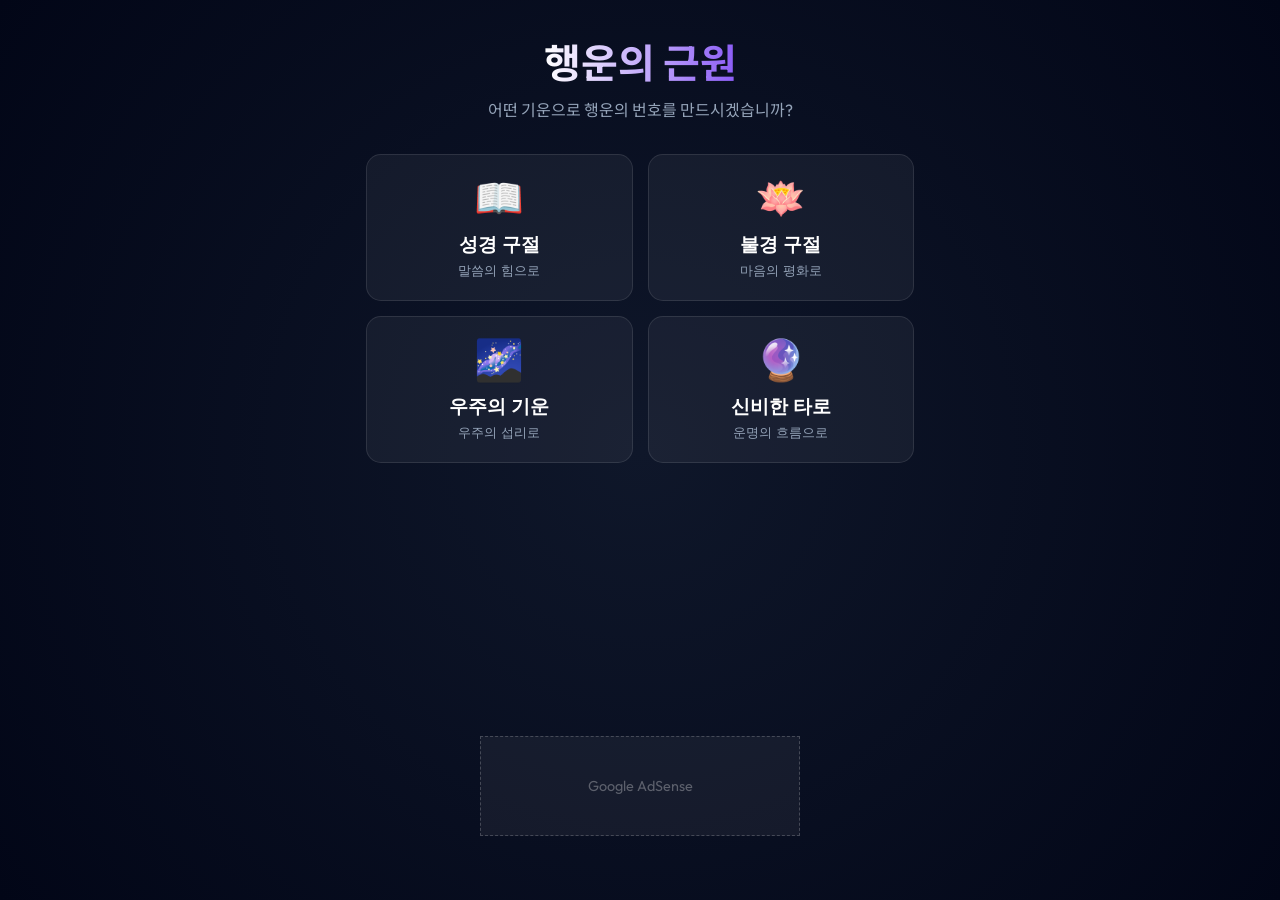
==== interactive-lotto/index.html @ 67e8b4f1 "첫 번째 커밋: 수익화 프로젝트 초기 파일 추가" ====
<!DOCTYPE html>
<html lang="ko">
<head>
    <meta charset="UTF-8">
    <meta name="viewport" content="width=device-width, initial-scale=1.0">
    <title>테마 로또 - 성향 맞춤 행운 생성기</title>
    <meta name="description" content="자신의 성향에 맞는 기운(종교, 우주, 운세)을 선택하여 나만의 로또 번호를 추출하세요.">
    <link rel="stylesheet" href="index.css">
    <link href="https://fonts.googleapis.com/css2?family=Outfit:wght@300;500;700&family=Noto+Sans+KR:wght@300;500;700&display=swap" rel="stylesheet">
</head>
<body class="theme-default">
    <div id="app">
        <!-- 0단계: 테마(성향) 선택 화면 -->
        <section id="stage-0" class="stage active">
            <h1 class="title">행운의 근원</h1>
            <p class="subtitle">어떤 기운으로 행운의 번호를 만드시겠습니까?</p>
            
            <div class="theme-grid">
                <button class="theme-btn" data-theme="bible">
                    <span class="icon">📖</span>
                    <span class="theme-name">성경 구절</span>
                    <span class="theme-desc">말씀의 힘으로</span>
                </button>
                <button class="theme-btn" data-theme="buddha">
                    <span class="icon">🪷</span>
                    <span class="theme-name">불경 구절</span>
                    <span class="theme-desc">마음의 평화로</span>
                </button>
                <button class="theme-btn" data-theme="universe">
                    <span class="icon">🌌</span>
                    <span class="theme-name">우주의 기운</span>
                    <span class="theme-desc">우주의 섭리로</span>
                </button>
                <button class="theme-btn" data-theme="tarot">
                    <span class="icon">🔮</span>
                    <span class="theme-name">신비한 타로</span>
                    <span class="theme-desc">운명의 흐름으로</span>
                </button>
            </div>
            
            <!-- 애드센스 (메인화면 하단) -->
            <div class="ad-placeholder mt-auto">
                <p>Google AdSense</p>
            </div>
        </section>

        <!-- 1단계: 난수(Seed) 생성 화면 (테마별로 내용 바뀜) -->
        <section id="stage-1" class="stage">
            <h1 class="title" id="stage1-title">에너지 모으기</h1>
            <p class="subtitle" id="stage1-subtitle">안내에 따라 행운을 모아주세요.</p>
            
            <!-- 동적 상호작용 영역 -->
            <div id="interaction-area" class="interaction-area">
                <!-- JS에서 테마별 UI를 주입합니다 -->
            </div>
            
            <div class="progress-wrapper">
                <div class="progress-bar-container">
                    <div class="progress-bar" id="seed-progress"></div>
                </div>
                <p id="energy-text" class="glow-text">0%</p>
            </div>
        </section>

        <!-- 2, 3단계: 후보군 생성 및 번호 선택 화면 -->
        <section id="stage-2" class="stage">
            <h1 class="title">직관의 시간</h1>
            <p class="subtitle">당신의 기운이 담긴 별 중 6개를 선택하세요.</p>
            
            <div id="orb-field"></div>
            
            <div class="selection-slots">
                <div class="slot" data-index="0"></div>
                <div class="slot" data-index="1"></div>
                <div class="slot" data-index="2"></div>
                <div class="slot" data-index="3"></div>
                <div class="slot" data-index="4"></div>
                <div class="slot" data-index="5"></div>
            </div>
        </section>

        <!-- 4단계: 최종 결과 화면 -->
        <section id="stage-3" class="stage">
            <h1 class="title glow-text-intense">당신의 로또 번호</h1>
            <p class="subtitle" id="result-message">행운이 함께하시길 바랍니다.</p>
            
            <div class="result-container" id="result-numbers">
            </div>
            
            <div class="action-buttons">
                <button id="btn-copy" class="btn primary">번호 복사하기</button>
                <button id="btn-retry" class="btn secondary">처음으로</button>
            </div>
            
            <!-- 애드센스 -->
            <div class="ad-placeholder">
                <p>Google AdSense</p>
            </div>
        </section>
    </div>
    
    <script src="app.js"></script>
</body>
</html>
---- interactive-lotto/index.css ----
:root {
    --bg-dark: #0f172a;
    --bg-darker: #020617;
    --primary-glow: #8b5cf6;
    --secondary-glow: #ec4899;
    --text-main: #f8fafc;
    --text-muted: #94a3b8;
}

/* 테마별 색상 변수 오버라이드 */
body.theme-bible {
    --bg-dark: #272314;
    --bg-darker: #131008;
    --primary-glow: #fbbf24;
    --secondary-glow: #d97706;
}
body.theme-buddha {
    --bg-dark: #1f2924;
    --bg-darker: #0f1712;
    --primary-glow: #4ade80;
    --secondary-glow: #059669;
}
body.theme-tarot {
    --bg-dark: #1e1b4b;
    --bg-darker: #0b092a;
    --primary-glow: #c084fc;
    --secondary-glow: #e879f9;
}

* { box-sizing: border-box; margin: 0; padding: 0; }

body {
    font-family: 'Outfit', 'Noto Sans KR', sans-serif;
    background-color: var(--bg-darker);
    color: var(--text-main);
    overflow: hidden;
    height: 100vh;
    display: flex;
    justify-content: center;
    align-items: center;
    background: radial-gradient(circle at 50% 50%, var(--bg-dark) 0%, var(--bg-darker) 100%);
    transition: background 1s ease;
}

#app {
    width: 100%;
    max-width: 600px;
    height: 100vh;
    position: relative;
    display: flex;
    flex-direction: column;
}

.stage {
    position: absolute;
    top: 0; left: 0;
    width: 100%; height: 100%;
    display: flex;
    flex-direction: column;
    align-items: center;
    padding: 2rem 1rem;
    opacity: 0;
    pointer-events: none;
    transition: opacity 0.8s ease-in-out;
}
.stage.active {
    opacity: 1; pointer-events: auto;
}

/* 타이틀 */
.title {
    font-size: 2.5rem; font-weight: 700;
    margin-bottom: 0.5rem; text-align: center;
    background: linear-gradient(to right, #fff, var(--primary-glow));
    -webkit-background-clip: text;
    -webkit-text-fill-color: transparent;
}
.subtitle {
    font-size: 1rem; color: var(--text-muted);
    text-align: center; margin-bottom: 2rem; line-height: 1.5;
}

/* 0단계: 테마 선택 버튼 그리드 */
.theme-grid {
    display: grid;
    grid-template-columns: 1fr 1fr;
    gap: 15px;
    width: 100%;
    padding: 0 10px;
}

.theme-btn {
    background: rgba(255,255,255,0.05);
    border: 1px solid rgba(255,255,255,0.1);
    border-radius: 15px;
    padding: 20px;
    display: flex;
    flex-direction: column;
    align-items: center;
    cursor: pointer;
    transition: all 0.3s;
    color: white;
}
.theme-btn:hover {
    background: rgba(255,255,255,0.1);
    transform: translateY(-5px);
    border-color: var(--primary-glow);
    box-shadow: 0 5px 15px rgba(0,0,0,0.3);
}
.theme-btn .icon { font-size: 2.5rem; margin-bottom: 10px; }
.theme-btn .theme-name { font-size: 1.2rem; font-weight: 700; margin-bottom: 5px; }
.theme-btn .theme-desc { font-size: 0.8rem; color: var(--text-muted); }

/* 1단계: 동적 인터랙션 영역 */
.interaction-area {
    position: relative;
    width: 100%;
    height: 250px;
    display: flex;
    justify-content: center;
    align-items: center;
    margin-bottom: 2rem;
    perspective: 1000px;
}

/* 테마별 UI 요소들 (JS에서 클래스 추가로 주입) */
/* 우주 구슬 (기본) */
.orb-core {
    width: 120px; height: 120px; border-radius: 50%;
    background: radial-gradient(circle at 30% 30%, #fff, var(--primary-glow));
    box-shadow: 0 0 30px var(--primary-glow);
    cursor: pointer; transition: transform 0.1s;
    touch-action: none; 
}
.orb-core:active, .orb-core.charging { transform: scale(0.95); box-shadow: 0 0 50px var(--secondary-glow); }

/* 성경책 */
.bible-book {
    width: 140px; height: 180px;
    background: linear-gradient(45deg, #451a03, #78350f);
    border-radius: 5px 15px 15px 5px;
    border-left: 10px solid #fcd34d;
    box-shadow: 5px 5px 15px rgba(0,0,0,0.5);
    display: flex; justify-content: center; align-items: center;
    cursor: pointer; transition: transform 0.2s;
    position: relative;
}
.bible-book::after { content: '✝'; font-size: 4rem; color: rgba(252, 211, 77, 0.5); }
.bible-book:active { transform: scale(0.95) rotateY(-10deg); }
.bible-verse { position: absolute; top: -50px; width: 250px; text-align: center; color: #fcd34d; font-size: 0.9rem; opacity: 0; transition: opacity 0.5s; font-style: italic; }

/* 목탁 */
.moktak {
    width: 120px; height: 100px;
    background: radial-gradient(circle at top, #d97706, #78350f);
    border-radius: 40% 40% 50% 50%;
    position: relative;
    cursor: pointer; transition: transform 0.1s;
}
.moktak::before {
    content: ''; position: absolute; top: 30px; left: 20px; right: 20px; height: 10px;
    background: rgba(0,0,0,0.4); border-radius: 10px;
}
.moktak:active { transform: scale(0.95) translateY(5px); }

/* 타로 카드 */
.tarot-card {
    width: 120px; height: 180px;
    background: linear-gradient(135deg, #4c1d95, #1e1b4b);
    border: 2px solid #c084fc; border-radius: 10px;
    display: flex; justify-content: center; align-items: center;
    cursor: pointer; transition: transform 0.3s;
    box-shadow: 0 0 20px rgba(192, 132, 252, 0.4);
}
.tarot-card::after { content: '🔮'; font-size: 3rem; }
.tarot-card:active { transform: scale(0.95) rotateY(180deg); }

/* 프로그레스 바 */
.progress-wrapper { width: 80%; display: flex; flex-direction: column; align-items: center; }
.progress-bar-container { width: 100%; height: 8px; background-color: rgba(255,255,255,0.1); border-radius: 4px; overflow: hidden; margin-bottom: 1rem; }
.progress-bar { width: 0%; height: 100%; background: linear-gradient(90deg, var(--primary-glow), var(--secondary-glow)); transition: width 0.1s ease-out; box-shadow: 0 0 10px var(--secondary-glow); }
#energy-text { font-size: 1.5rem; font-weight: 700; }

/* 2단계: 떠다니는 구슬들 */
#orb-field { position: relative; width: 100%; flex-grow: 1; margin-bottom: 2rem; }
.candidate-orb {
    position: absolute; width: 50px; height: 50px; border-radius: 50%;
    background: rgba(255,255,255,0.05); border: 1px solid var(--primary-glow);
    box-shadow: 0 0 15px rgba(0,0,0,0.5);
    display: flex; justify-content: center; align-items: center;
    font-size: 1.2rem; font-weight: 700; color: transparent;
    cursor: pointer; backdrop-filter: blur(4px);
    transition: transform 0.3s, background 0.3s; user-select: none;
}
.candidate-orb:hover { background: rgba(255,255,255,0.1); transform: scale(1.1); }
.candidate-orb.selected {
    background: var(--primary-glow); color: #fff;
    box-shadow: 0 0 20px var(--primary-glow); pointer-events: none;
}

/* 슬롯 */
.selection-slots { display: flex; gap: 10px; margin-bottom: 2rem; }
.slot {
    width: 45px; height: 45px; border-radius: 50%;
    border: 2px dashed rgba(255,255,255,0.2);
    display: flex; justify-content: center; align-items: center;
    font-size: 1.2rem; font-weight: 700; transition: all 0.3s;
}
.slot.filled { border-style: solid; border-color: var(--primary-glow); background: rgba(255,255,255,0.1); box-shadow: 0 0 10px var(--primary-glow); }

/* 결과 */
.result-container { display: flex; flex-wrap: wrap; justify-content: center; gap: 15px; margin-top: 2rem; margin-bottom: 3rem; }
.result-orb {
    width: 60px; height: 60px; border-radius: 50%; display: flex; justify-content: center; align-items: center;
    font-size: 1.5rem; font-weight: 700; color: #fff; box-shadow: 0 4px 15px rgba(0,0,0,0.5);
    animation: popIn 0.5s cubic-bezier(0.175, 0.885, 0.32, 1.275) backwards;
}
@keyframes popIn { 0% { transform: scale(0); opacity: 0; } 100% { transform: scale(1); opacity: 1; } }

.action-buttons { display: flex; gap: 15px; margin-bottom: 2rem; }
.btn { padding: 12px 24px; border-radius: 30px; border: none; font-size: 1rem; font-weight: 600; cursor: pointer; transition: transform 0.2s, opacity 0.2s; }
.btn:active { transform: scale(0.95); }
.btn.primary { background: linear-gradient(90deg, var(--primary-glow), var(--secondary-glow)); color: white; }
.btn.secondary { background: rgba(255,255,255,0.1); color: white; border: 1px solid rgba(255,255,255,0.2); }
.btn:hover { opacity: 0.9; }

.ad-placeholder { width: 320px; height: 100px; background: rgba(255,255,255,0.05); border: 1px dashed rgba(255,255,255,0.2); display: flex; justify-content: center; align-items: center; color: rgba(255,255,255,0.3); font-size: 0.9rem; }
.mt-auto { margin-top: auto; margin-bottom: 2rem; }
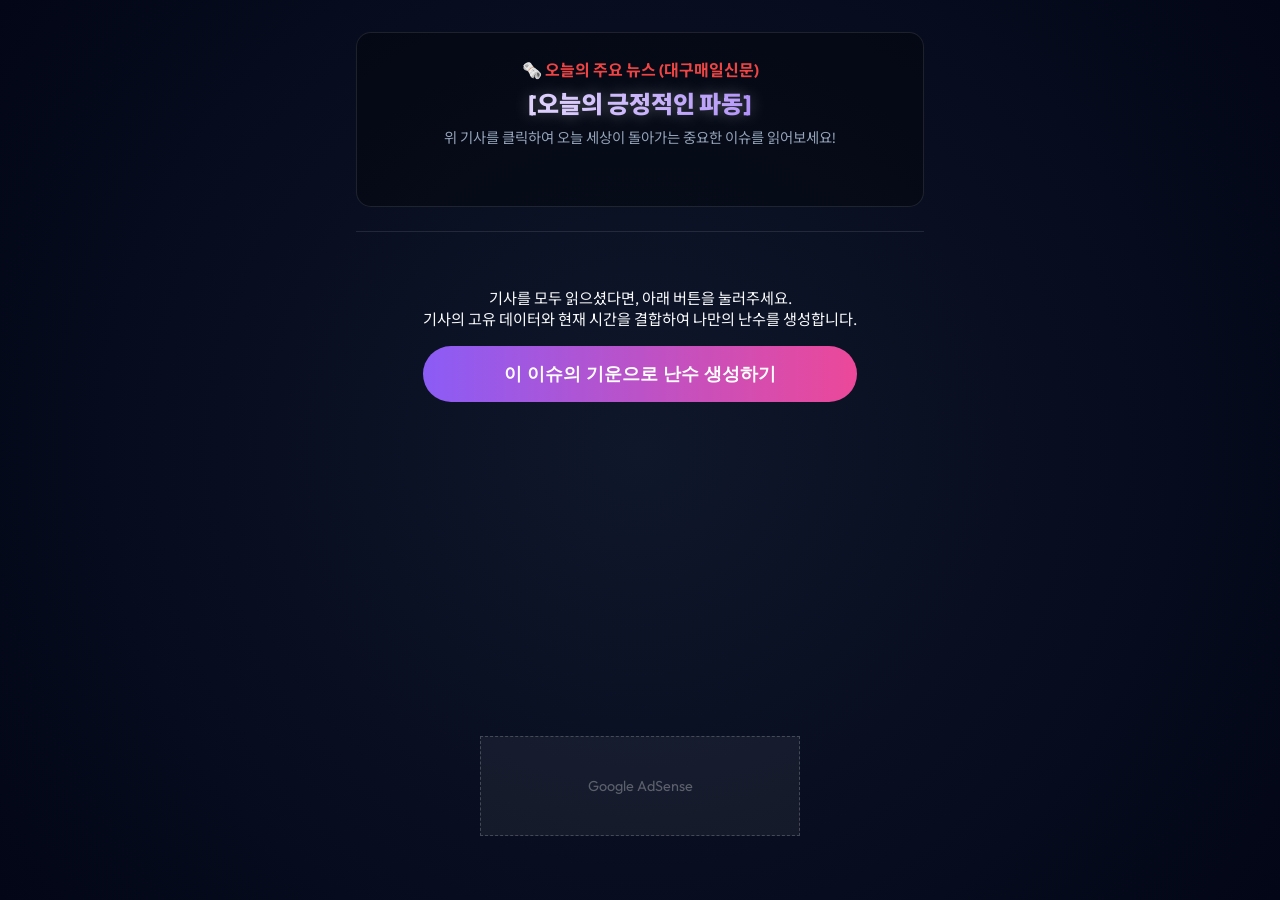
==== commit fb923511: "feat: Implement News Seed terminal calculation dashboard" ====
--- a/interactive-lotto/index.html
+++ b/interactive-lotto/index.html
@@ -10,32 +10,41 @@
 </head>
 <body class="theme-default">
     <div id="app">
-        <!-- 0단계: 테마(성향) 선택 화면 -->
+        <!-- 0단계: 테마(성향) 선택 화면 (하이브리드: 실시간 트렌드 + MBTI) -->
         <section id="stage-0" class="stage active">
-            <h1 class="title">행운의 근원</h1>
-            <p class="subtitle">어떤 기운으로 행운의 번호를 만드시겠습니까?</p>
+            <!-- 상단: 실시간 뉴스 이슈 영역 -->
+            <div class="trend-container">
+                <p class="trend-label">🗞️ 오늘의 주요 뉴스 (대구매일신문)</p>
+                <h1 class="title trend-keyword" id="live-trend-keyword" style="font-size: 1.5rem; word-break: keep-all; line-height: 1.3;">뉴스를 불러오는 중...</h1>
+                <p class="subtitle trend-desc">위 기사를 클릭하여 오늘 세상이 돌아가는 중요한 이슈를 읽어보세요!</p>
+            </div>
             
-            <div class="theme-grid">
-                <button class="theme-btn" data-theme="bible">
-                    <span class="icon">📖</span>
-                    <span class="theme-name">성경 구절</span>
-                    <span class="theme-desc">말씀의 힘으로</span>
-                </button>
-                <button class="theme-btn" data-theme="buddha">
-                    <span class="icon">🪷</span>
-                    <span class="theme-name">불경 구절</span>
-                    <span class="theme-desc">마음의 평화로</span>
-                </button>
-                <button class="theme-btn" data-theme="universe">
-                    <span class="icon">🌌</span>
-                    <span class="theme-name">우주의 기운</span>
-                    <span class="theme-desc">우주의 섭리로</span>
-                </button>
-                <button class="theme-btn" data-theme="tarot">
-                    <span class="icon">🔮</span>
-                    <span class="theme-name">신비한 타로</span>
-                    <span class="theme-desc">운명의 흐름으로</span>
-                </button>
+            <hr class="divider">
+
+            <div class="action-container" id="calc-action-container" style="text-align: center; margin-top: 2rem;">
+                <p style="font-size: 0.95rem; color: var(--text-secondary); margin-bottom: 1rem; line-height: 1.4;">
+                    기사를 모두 읽으셨다면, 아래 버튼을 눌러주세요.<br>
+                    기사의 고유 데이터와 현재 시간을 결합하여 나만의 난수를 생성합니다.
+                </p>
+                <button id="btn-start-calc" class="btn primary" style="font-size: 1.1rem; padding: 1rem 1.5rem; width: 100%;">이 이슈의 기운으로 난수 생성하기</button>
+            </div>
+            
+            <!-- 통합된 터미널 연산 UI (기본 숨김) -->
+            <div id="integrated-terminal" style="display: none; margin-top: 1.5rem;">
+                <p class="subtitle" style="margin-bottom: 0.5rem;">세상의 이슈와 귀하의 시간이 수학적으로 결합됩니다.</p>
+                <div class="terminal-container" id="terminal-ui" style="margin-top: 0;">
+                    <div class="term-line">> 이슈 데이터 스캔 중...</div>
+                    <div class="term-line" id="term-news-title" style="display:none; color: var(--primary-color);"></div>
+                    <div class="term-line" id="term-news-length" style="display:none;"></div>
+                    <div class="term-line" id="term-time-sync" style="display:none;">> 접속자 클릭 시간 동기화 중...</div>
+                    <div class="term-line" id="term-click-time" style="display:none; color: var(--accent-color);"></div>
+                    <div class="term-line" id="term-calc-start" style="display:none;">> [문자열 엔트로피 × 시간] 연산 중...</div>
+                    <div class="term-line highlight-text" id="term-final-seed" style="display:none; margin-top: 10px; font-size: 1.1rem; color: #00ffcc;"></div>
+                </div>
+                
+                <div class="action-buttons" id="stage1-action" style="display:none; margin-top: 1.5rem;">
+                    <button id="btn-to-catch" class="btn primary" style="width: 100%; box-shadow: 0 0 15px var(--primary-glow);">이 고유 난수로 행운 번호 뽑기!</button>
+                </div>
             </div>
             
             <!-- 애드센스 (메인화면 하단) -->
@@ -44,23 +53,7 @@
             </div>
         </section>
 
-        <!-- 1단계: 난수(Seed) 생성 화면 (테마별로 내용 바뀜) -->
-        <section id="stage-1" class="stage">
-            <h1 class="title" id="stage1-title">에너지 모으기</h1>
-            <p class="subtitle" id="stage1-subtitle">안내에 따라 행운을 모아주세요.</p>
-            
-            <!-- 동적 상호작용 영역 -->
-            <div id="interaction-area" class="interaction-area">
-                <!-- JS에서 테마별 UI를 주입합니다 -->
-            </div>
-            
-            <div class="progress-wrapper">
-                <div class="progress-bar-container">
-                    <div class="progress-bar" id="seed-progress"></div>
-                </div>
-                <p id="energy-text" class="glow-text">0%</p>
-            </div>
-        </section>
+
 
         <!-- 2, 3단계: 후보군 생성 및 번호 선택 화면 -->
         <section id="stage-2" class="stage">
--- a/interactive-lotto/index.css
+++ b/interactive-lotto/index.css
@@ -7,24 +7,30 @@
     --text-muted: #94a3b8;
 }
 
-/* 테마별 색상 변수 오버라이드 */
-body.theme-bible {
-    --bg-dark: #272314;
-    --bg-darker: #131008;
+/* 테마별 색상 변수 오버라이드 (새로운 해시태그 테마) */
+body.theme-money {
+    --bg-dark: #3f2e08;
+    --bg-darker: #1a1303;
     --primary-glow: #fbbf24;
-    --secondary-glow: #d97706;
-}
-body.theme-buddha {
-    --bg-dark: #1f2924;
-    --bg-darker: #0f1712;
-    --primary-glow: #4ade80;
+    --secondary-glow: #f59e0b;
+}
+body.theme-quit {
+    --bg-dark: #450a0a;
+    --bg-darker: #170303;
+    --primary-glow: #ef4444;
+    --secondary-glow: #dc2626;
+}
+body.theme-healing {
+    --bg-dark: #064e3b;
+    --bg-darker: #022c22;
+    --primary-glow: #10b981;
     --secondary-glow: #059669;
 }
-body.theme-tarot {
-    --bg-dark: #1e1b4b;
-    --bg-darker: #0b092a;
-    --primary-glow: #c084fc;
-    --secondary-glow: #e879f9;
+body.theme-nothing {
+    --bg-dark: #1e293b;
+    --bg-darker: #0f172a;
+    --primary-glow: #94a3b8;
+    --secondary-glow: #cbd5e1;
 }
 
 * { box-sizing: border-box; margin: 0; padding: 0; }
@@ -80,36 +86,79 @@
     text-align: center; margin-bottom: 2rem; line-height: 1.5;
 }
 
+/* 트렌드 상단 컨테이너 */
+.trend-container {
+    text-align: center;
+    margin-bottom: 1.5rem;
+    padding: 1.5rem;
+    background: rgba(0,0,0,0.3);
+    border-radius: 15px;
+    border: 1px solid rgba(255,255,255,0.1);
+    width: 100%;
+}
+.trend-label {
+    font-size: 1rem;
+    color: #ef4444; 
+    font-weight: 700;
+    margin-bottom: 0.5rem;
+}
+.trend-keyword {
+    font-size: 2rem;
+    font-weight: 900;
+    margin-bottom: 0.5rem;
+    color: #fff;
+    text-shadow: 0 0 15px rgba(255,255,255,0.3);
+}
+.trend-desc {
+    font-size: 0.9rem;
+    color: var(--text-muted);
+}
+.divider {
+    width: 100%;
+    border: 0;
+    height: 1px;
+    background: rgba(255,255,255,0.1);
+    margin-bottom: 1.5rem;
+}
+.mbti-guide {
+    text-align: center;
+    font-size: 1.1rem;
+    font-weight: 700;
+    margin-bottom: 1rem;
+    color: #e2e8f0;
+}
+
 /* 0단계: 테마 선택 버튼 그리드 */
 .theme-grid {
-    display: grid;
-    grid-template-columns: 1fr 1fr;
-    gap: 15px;
+    display: flex;
+    flex-direction: column;
+    gap: 12px;
     width: 100%;
     padding: 0 10px;
 }
 
-.theme-btn {
+.mbti-btn {
     background: rgba(255,255,255,0.05);
     border: 1px solid rgba(255,255,255,0.1);
-    border-radius: 15px;
-    padding: 20px;
-    display: flex;
-    flex-direction: column;
+    border-radius: 30px; /* 알약 형태 */
+    padding: 15px 25px;
+    display: flex;
+    flex-direction: row;
     align-items: center;
+    justify-content: flex-start;
     cursor: pointer;
     transition: all 0.3s;
     color: white;
 }
-.theme-btn:hover {
-    background: rgba(255,255,255,0.1);
-    transform: translateY(-5px);
+.mbti-btn:hover {
+    background: rgba(255,255,255,0.15);
+    transform: translateX(5px);
     border-color: var(--primary-glow);
     box-shadow: 0 5px 15px rgba(0,0,0,0.3);
 }
-.theme-btn .icon { font-size: 2.5rem; margin-bottom: 10px; }
-.theme-btn .theme-name { font-size: 1.2rem; font-weight: 700; margin-bottom: 5px; }
-.theme-btn .theme-desc { font-size: 0.8rem; color: var(--text-muted); }
+.mbti-btn .icon { font-size: 1.8rem; margin-right: 15px; }
+.mbti-btn .theme-name { font-size: 1.2rem; font-weight: 700; }
+.mbti-btn .theme-desc { display: none; }
 
 /* 1단계: 동적 인터랙션 영역 */
 .interaction-area {
@@ -134,46 +183,58 @@
 }
 .orb-core:active, .orb-core.charging { transform: scale(0.95); box-shadow: 0 0 50px var(--secondary-glow); }
 
-/* 성경책 */
-.bible-book {
-    width: 140px; height: 180px;
-    background: linear-gradient(45deg, #451a03, #78350f);
-    border-radius: 5px 15px 15px 5px;
-    border-left: 10px solid #fcd34d;
-    box-shadow: 5px 5px 15px rgba(0,0,0,0.5);
-    display: flex; justify-content: center; align-items: center;
-    cursor: pointer; transition: transform 0.2s;
-    position: relative;
-}
-.bible-book::after { content: '✝'; font-size: 4rem; color: rgba(252, 211, 77, 0.5); }
-.bible-book:active { transform: scale(0.95) rotateY(-10deg); }
-.bible-verse { position: absolute; top: -50px; width: 250px; text-align: center; color: #fcd34d; font-size: 0.9rem; opacity: 0; transition: opacity 0.5s; font-style: italic; }
-
-/* 목탁 */
-.moktak {
-    width: 120px; height: 100px;
-    background: radial-gradient(circle at top, #d97706, #78350f);
-    border-radius: 40% 40% 50% 50%;
-    position: relative;
+/* 새 테마별 상호작용 UI 요소들 */
+.gold-coin {
+    width: 120px; height: 120px;
+    background: linear-gradient(45deg, #f59e0b, #fbbf24, #fcd34d);
+    border-radius: 50%;
+    display: flex; justify-content: center; align-items: center;
+    font-size: 4rem;
+    box-shadow: 0 10px 25px rgba(245, 158, 11, 0.5), inset 0 5px 15px rgba(255,255,255,0.8);
+    border: 5px solid #b45309;
     cursor: pointer; transition: transform 0.1s;
 }
-.moktak::before {
-    content: ''; position: absolute; top: 30px; left: 20px; right: 20px; height: 10px;
-    background: rgba(0,0,0,0.4); border-radius: 10px;
-}
-.moktak:active { transform: scale(0.95) translateY(5px); }
-
-/* 타로 카드 */
-.tarot-card {
-    width: 120px; height: 180px;
-    background: linear-gradient(135deg, #4c1d95, #1e1b4b);
-    border: 2px solid #c084fc; border-radius: 10px;
-    display: flex; justify-content: center; align-items: center;
-    cursor: pointer; transition: transform 0.3s;
-    box-shadow: 0 0 20px rgba(192, 132, 252, 0.4);
-}
-.tarot-card::after { content: '🔮'; font-size: 3rem; }
-.tarot-card:active { transform: scale(0.95) rotateY(180deg); }
+.gold-coin:active { transform: scale(0.9) rotateY(20deg); box-shadow: 0 5px 15px rgba(245, 158, 11, 0.5); }
+
+.resign-letter {
+    width: 120px; height: 160px;
+    background: white; color: black;
+    border-radius: 5px;
+    display: flex; justify-content: center; align-items: center;
+    font-size: 1.5rem; font-weight: bold;
+    box-shadow: 0 5px 15px rgba(255,255,255,0.2);
+    border-top: 20px solid #ef4444;
+    cursor: pointer; transition: transform 0.1s;
+}
+.resign-letter:active { transform: scale(0.9) rotate(5deg); }
+
+.healing-aura {
+    width: 120px; height: 120px;
+    border-radius: 50%;
+    display: flex; justify-content: center; align-items: center;
+    font-size: 4rem;
+    background: radial-gradient(circle at 50% 50%, rgba(16, 185, 129, 0.2), transparent);
+    box-shadow: 0 0 30px rgba(16, 185, 129, 0.5);
+    cursor: pointer; transition: transform 0.1s;
+}
+.healing-aura.charging { transform: scale(1.2); box-shadow: 0 0 60px rgba(16, 185, 129, 0.8); }
+
+.tap-hint {
+    position: absolute;
+    top: 10px;
+    font-size: 1.1rem;
+    color: #fcd34d;
+    font-weight: bold;
+    text-shadow: 0 0 10px rgba(0,0,0,0.8);
+    pointer-events: none;
+}
+.pulse-text {
+    animation: pulse 1s infinite;
+}
+@keyframes pulse {
+    0%, 100% { opacity: 1; transform: scale(1); }
+    50% { opacity: 0.5; transform: scale(1.1); }
+}
 
 /* 프로그레스 바 */
 .progress-wrapper { width: 80%; display: flex; flex-direction: column; align-items: center; }
@@ -226,3 +287,25 @@
 
 .ad-placeholder { width: 320px; height: 100px; background: rgba(255,255,255,0.05); border: 1px dashed rgba(255,255,255,0.2); display: flex; justify-content: center; align-items: center; color: rgba(255,255,255,0.3); font-size: 0.9rem; }
 .mt-auto { margin-top: auto; margin-bottom: 2rem; }
+
+/* Terminal UI */
+.terminal-container {
+    background: #0a0a0c;
+    border: 1px solid var(--primary-glow);
+    border-radius: 8px;
+    padding: 1.5rem;
+    font-family: 'Courier New', Courier, monospace;
+    font-size: 0.9rem;
+    text-align: left;
+    box-shadow: inset 0 0 10px rgba(0, 0, 0, 0.8);
+    margin-top: 1.5rem;
+    min-height: 180px;
+}
+.term-line {
+    margin-bottom: 0.5rem;
+    opacity: 0;
+    animation: fadeInTerm 0.3s forwards;
+}
+@keyframes fadeInTerm {
+    to { opacity: 1; }
+}
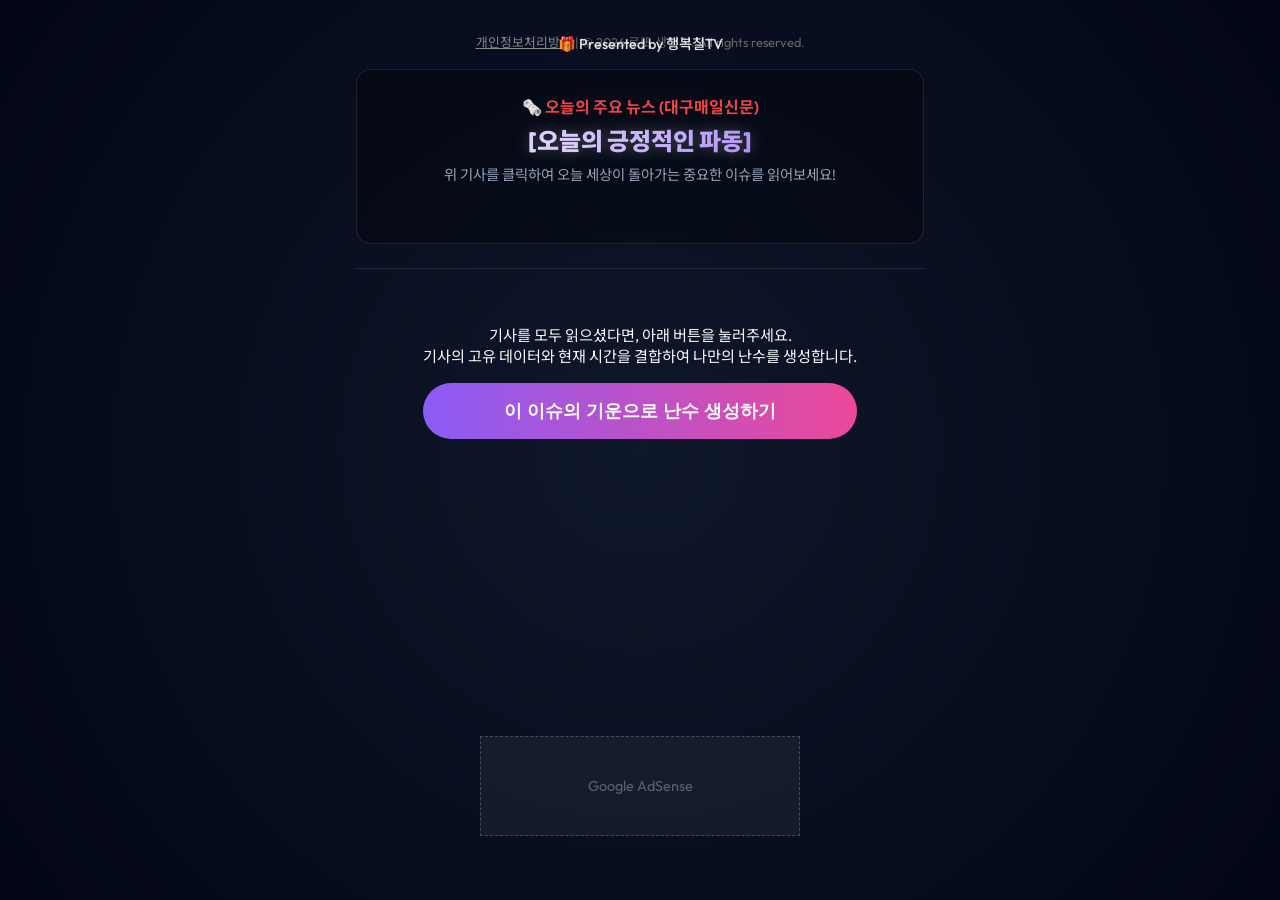
==== commit 3aa45c4d: "Update AdSense Publisher ID" ====
--- a/interactive-lotto/index.html
+++ b/interactive-lotto/index.html
@@ -3,15 +3,23 @@
 <head>
     <meta charset="UTF-8">
     <meta name="viewport" content="width=device-width, initial-scale=1.0">
-    <title>테마 로또 - 성향 맞춤 행운 생성기</title>
-    <meta name="description" content="자신의 성향에 맞는 기운(종교, 우주, 운세)을 선택하여 나만의 로또 번호를 추출하세요.">
+    <title>이슈 로또 - 오늘의 뉴스가 빚어낸 행운의 번호</title>
+    <meta name="description" content="실시간 뉴스 이슈 데이터와 접속 시간의 엔트로피를 과학적으로 연산하여, 세상에 단 하나뿐인 당신만의 고유한 행운 번호를 추출합니다.">
     <link rel="stylesheet" href="index.css">
     <link href="https://fonts.googleapis.com/css2?family=Outfit:wght@300;500;700&family=Noto+Sans+KR:wght@300;500;700&display=swap" rel="stylesheet">
+    
+    <!-- 구글 애드센스 기본 스크립트 (클라이언트 ID 교체 완료) -->
+    <script async src="https://pagead2.googlesyndication.com/pagead/js/adsbygoogle.js?client=ca-pub-5598414628909120" crossorigin="anonymous"></script>
 </head>
 <body class="theme-default">
     <div id="app">
         <!-- 0단계: 테마(성향) 선택 화면 (하이브리드: 실시간 트렌드 + MBTI) -->
         <section id="stage-0" class="stage active">
+            <!-- 제작자 브랜딩 (구독자용 소속감 부여) -->
+            <div style="text-align: center; margin-bottom: 1rem; color: var(--primary-color); font-size: 0.9rem; font-weight: 500; opacity: 0.9;">
+                🎁 Presented by 행복칠TV
+            </div>
+            
             <!-- 상단: 실시간 뉴스 이슈 영역 -->
             <div class="trend-container">
                 <p class="trend-label">🗞️ 오늘의 주요 뉴스 (대구매일신문)</p>
@@ -85,13 +93,50 @@
                 <button id="btn-retry" class="btn secondary">처음으로</button>
             </div>
             
+            <!-- 유튜브 자동화 배너 -->
+            <div id="youtube-promo-container" style="display: none; margin-top: 2rem; background: #1a1a20; border: 1px solid var(--primary-glow); border-radius: 12px; padding: 1rem; text-align: left; cursor: pointer; transition: transform 0.2s ease; box-shadow: 0 4px 15px rgba(0, 0, 0, 0.5);">
+                <p style="font-size: 0.85rem; color: var(--text-secondary); margin-bottom: 0.5rem;">🎁 오늘 당첨의 기운을 더 높이려면?</p>
+                <div style="display: flex; gap: 1rem; align-items: center;">
+                    <img id="yt-thumb" src="" alt="YouTube Thumbnail" style="width: 120px; height: 68px; object-fit: cover; border-radius: 8px; border: 1px solid #333;">
+                    <div style="flex: 1;">
+                        <h3 id="yt-title" style="font-size: 0.95rem; color: #fff; margin: 0 0 0.4rem 0; line-height: 1.3; display: -webkit-box; -webkit-line-clamp: 2; -webkit-box-orient: vertical; overflow: hidden; text-overflow: ellipsis;">유튜브 영상 불러오는 중...</h3>
+                        <span style="font-size: 0.8rem; color: #ff0000; font-weight: 500;">▶ YouTube에서 보기</span>
+                    </div>
+                </div>
+            </div>
+            
             <!-- 애드센스 -->
             <div class="ad-placeholder">
                 <p>Google AdSense</p>
             </div>
         </section>
+
+        <!-- 하단 법적 고지 (애드센스 승인 필수 요소) -->
+        <footer style="text-align: center; margin-top: 2rem; padding-bottom: 2rem; font-size: 0.8rem; color: #666;">
+            <a href="#" id="btn-privacy" style="color: #888; text-decoration: underline;">개인정보처리방침</a> | 
+            <span>© 2026 로또 생성기. All rights reserved.</span>
+        </footer>
+
+        <!-- 개인정보처리방침 모달 -->
+        <div id="privacy-modal" style="display: none; position: fixed; top: 0; left: 0; width: 100%; height: 100%; background: rgba(0,0,0,0.8); z-index: 9999; justify-content: center; align-items: center; padding: 20px;">
+            <div style="background: #1e1e24; padding: 20px; border-radius: 10px; max-width: 500px; width: 100%; max-height: 80vh; overflow-y: auto; color: #ddd; border: 1px solid var(--primary-glow);">
+                <h2 style="color: #fff; margin-bottom: 15px;">개인정보처리방침</h2>
+                <p style="font-size: 0.9rem; line-height: 1.5; margin-bottom: 10px;">본 사이트는 사용자의 개인정보를 수집, 저장 또는 처리하지 않습니다.</p>
+                <p style="font-size: 0.9rem; line-height: 1.5; margin-bottom: 10px;">단, 구글 애드센스(Google AdSense)와 같은 제3자 광고 사업자가 맞춤형 광고를 제공하기 위해 쿠키(Cookie)를 사용할 수 있습니다. 사용자는 브라우저 설정을 통해 쿠키 저장을 거부할 수 있습니다.</p>
+                <button id="btn-close-privacy" class="btn primary" style="width: 100%; margin-top: 20px;">닫기</button>
+            </div>
+        </div>
     </div>
     
+    <script>
+        document.getElementById('btn-privacy').addEventListener('click', (e) => {
+            e.preventDefault();
+            document.getElementById('privacy-modal').style.display = 'flex';
+        });
+        document.getElementById('btn-close-privacy').addEventListener('click', () => {
+            document.getElementById('privacy-modal').style.display = 'none';
+        });
+    </script>
     <script src="app.js"></script>
 </body>
 </html>
